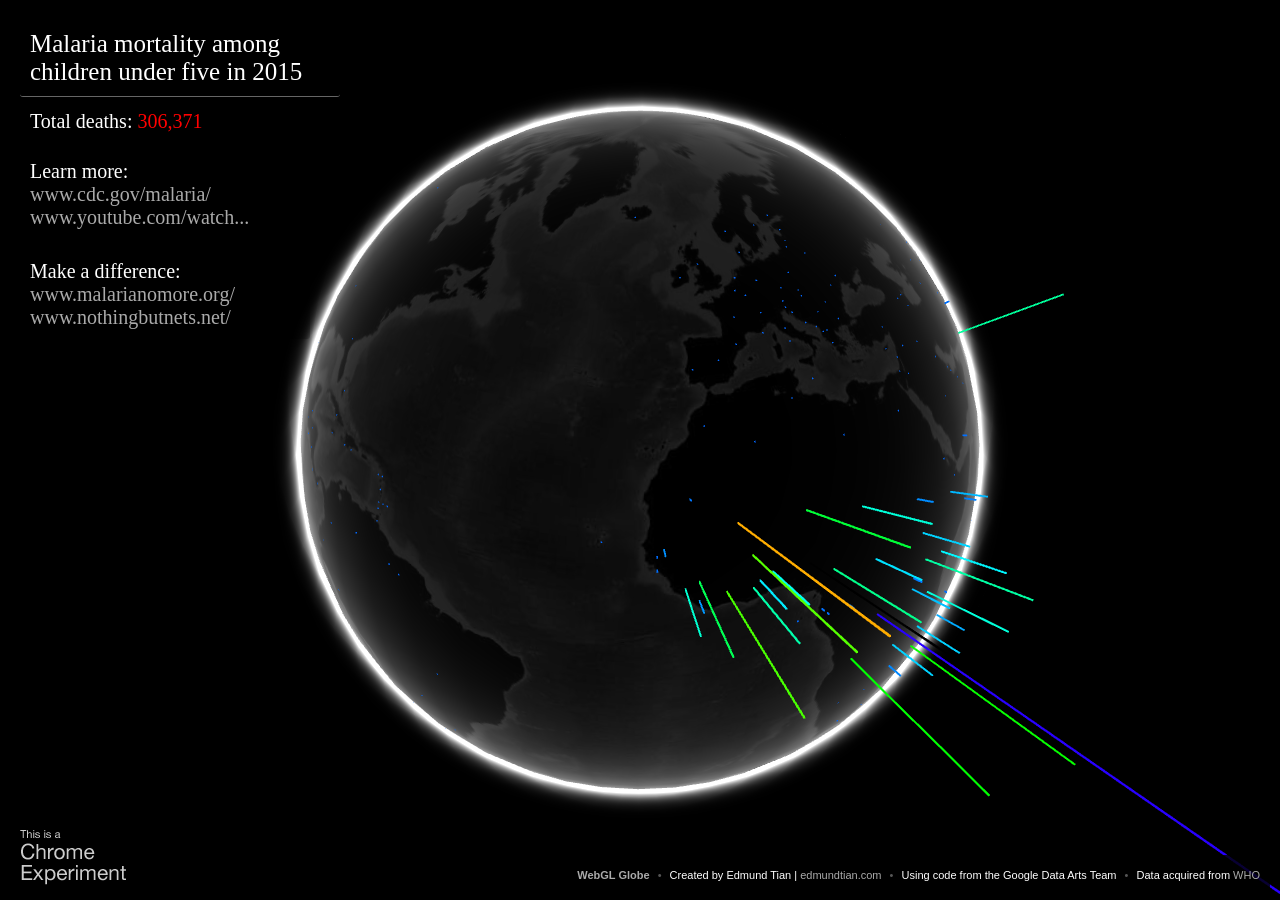
==== home.html @ 50d6d029 "Adding PHP file to deploy on Heroku" ====
<!DOCTYPE HTML>
<html lang="en">
  <head>
    <title>WebGL Globe</title>
    <meta charset="utf-8">
    <link type="text/css" rel="stylesheet" href="style.css"/>
    </style>
  </head>
  <body>

  <div id="container"></div>

  <div id="info">
    <strong><a href="http://www.chromeexperiments.com/globe">WebGL Globe</a target="_blank"></strong> 
    <span class="bull">&bull;</span>
    </span> Created by Edmund Tian | <a href="http://edmundtian.com/" target="_blank">edmundtian.com</a>
    <span class="bull">&bull;</span> Using code from the Google Data Arts Team <span class="bull">&bull;</span> 
    Data acquired from <a href="https://data.unicef.org/topic/child-health/malaria/" target="_blank">WHO</a>
  </div>

  <div id="currentInfo">
    <span id="year1990" class="year">all</span>
    <!-- <span id="year1995" class="year">1995</span>
    <span id="year2000" class="year">2000</span> -->
  </div>

  <div id="title" class="block">
    Malaria mortality among children under five in 2015
  </div>

  <div id="total" class="block">
    Total deaths: <span id="numDeaths">306,371</span>
  </div>

  <div id="learnMore" class="block">
    Learn more:
    <a href="https://www.cdc.gov/malaria/">www.cdc.gov/malaria/</a>
    <a href="https://www.youtube.com/watch?v=Jt5u1lX9yZI" target="_blank">www.youtube.com/watch...</a>
  </div>

  <div id="makeDif" class="block">
    Make a difference:
    <a href="https://www.malarianomore.org/" target="_blank">www.malarianomore.org/</a><br>
    <a href="http://www.nothingbutnets.net/" target="_blank">www.nothingbutnets.net/</a><br>

  </div>

  <a id="ce" href="http://www.chromeexperiments.com/globe" target="_blank">
    <span>This is a Chrome Experiment</span>
  </a>

  <script type="text/javascript" src="third-party/Detector.js"></script>
  <script type="text/javascript" src="third-party/three.min.js"></script>
  <script type="text/javascript" src="third-party/Tween.js"></script>
  <script type="text/javascript" src="globe.js"></script>
  <script type="text/javascript">

    if(!Detector.webgl){
      Detector.addGetWebGLMessage();
    } else {

      var years = ['1990'];
      var container = document.getElementById('container');
      var globe = new DAT.Globe(container);

      console.log(globe);
      var i, tweens = [];
      
      var settime = function(globe, t) {
        return function() {
          new TWEEN.Tween(globe).to({time: t/years.length},500).easing(TWEEN.Easing.Cubic.EaseOut).start();
          var y = document.getElementById('year'+years[t]);
          if (y.getAttribute('class') === 'year active') {
            return;
          }
          var yy = document.getElementsByClassName('year');
          for(i=0; i<yy.length; i++) {
            yy[i].setAttribute('class','year');
          }
          y.setAttribute('class', 'year active');
        };
      };
      
      for(var i = 0; i<years.length; i++) {
        var y = document.getElementById('year'+years[i]);
        y.addEventListener('mouseover', settime(globe,i), false);
      }
      
      var xhr;
      TWEEN.start();
      
      
      xhr = new XMLHttpRequest();
      xhr.open('GET', 'data.json', true);
      xhr.onreadystatechange = function(e) {
        if (xhr.readyState === 4) {
          if (xhr.status === 200) {
            var data = JSON.parse(xhr.responseText);
            window.data = data;
            for (i=0;i<data.length;i++) {
              globe.addData(data[i][1], {format: 'magnitude', name: data[i][0], animated: true});
            }
            globe.createPoints();
            settime(globe,0)();
            globe.animate();
            document.body.style.backgroundImage = 'none'; // remove loading
          }
        }
      };
      xhr.send(null);
    }

  </script>

  </body>

</html>
---- style.css ----
html {
  height: 100%;
}
body {
  margin: 0;
  padding: 0;
  background: #000000 url(loading.gif) center center no-repeat;
  color: #ffffff;
  font-family: sans-serif;
  font-size: 13px;
  line-height: 20px;
  height: 100%;
}

#info {

  font-size: 11px;
  position: absolute;
  bottom: 5px;
  background-color: rgba(0,0,0,0.8);
  border-radius: 3px;
  right: 10px;
  padding: 10px;

}

#currentInfo {
  width: 270px;
  position: absolute;
  left: 20px;
  top: 63px;

  background-color: rgba(0,0,0,0.2);

  /*border-top: 1px solid rgba(255,255,255,0.4);*/
  padding: 10px;
}

a {
  color: #aaa;
  text-decoration: none;
}
a:hover {
  text-decoration: underline;
}

.bull {
  padding: 0 5px;
  color: #555;
}
.block {
  position: absolute;
  width: 270px;
  left: 20px;
  background-color: rgba(0,0,0,0.2);
  border-radius: 3px;
  font: 20px Georgia;
  padding: 10px;
}
#title {
  top: 20px;
  font-size: 25px;
  width: 300px;
  border-bottom: 1px solid rgba(255,255,255,0.4);
}

#total {
  top: 100px;
}
#numDeaths {
  color: red;
}
#learnMore {
  position: absolute;
  top: 150px;
  width: 270px;
  left: 20px;
  background-color: rgba(0,0,0,0.2);
  border-radius: 3px;
  font: 20px Georgia;
  padding: 10px;
}
#makeDif {
  top: 250px;
}

.year {
  font: 16px Georgia;
  line-height: 26px;
  height: 30px;
  text-align: center;
  float: left;
  width: 90px;
  color: rgba(255, 255, 255, 0.4);

  cursor: pointer;
  -webkit-transition: all 0.1s ease-out;
}
#year1990 {
  display: none;
}

.year:hover, .year.active {
  font-size: 23px;
  color: #fff;
}

#ce span {
  display: none;
}

#ce {
  width: 107px;
  height: 55px;
  display: block;
  position: absolute;
  bottom: 15px;
  left: 20px;
  background: url(ce.png);
}
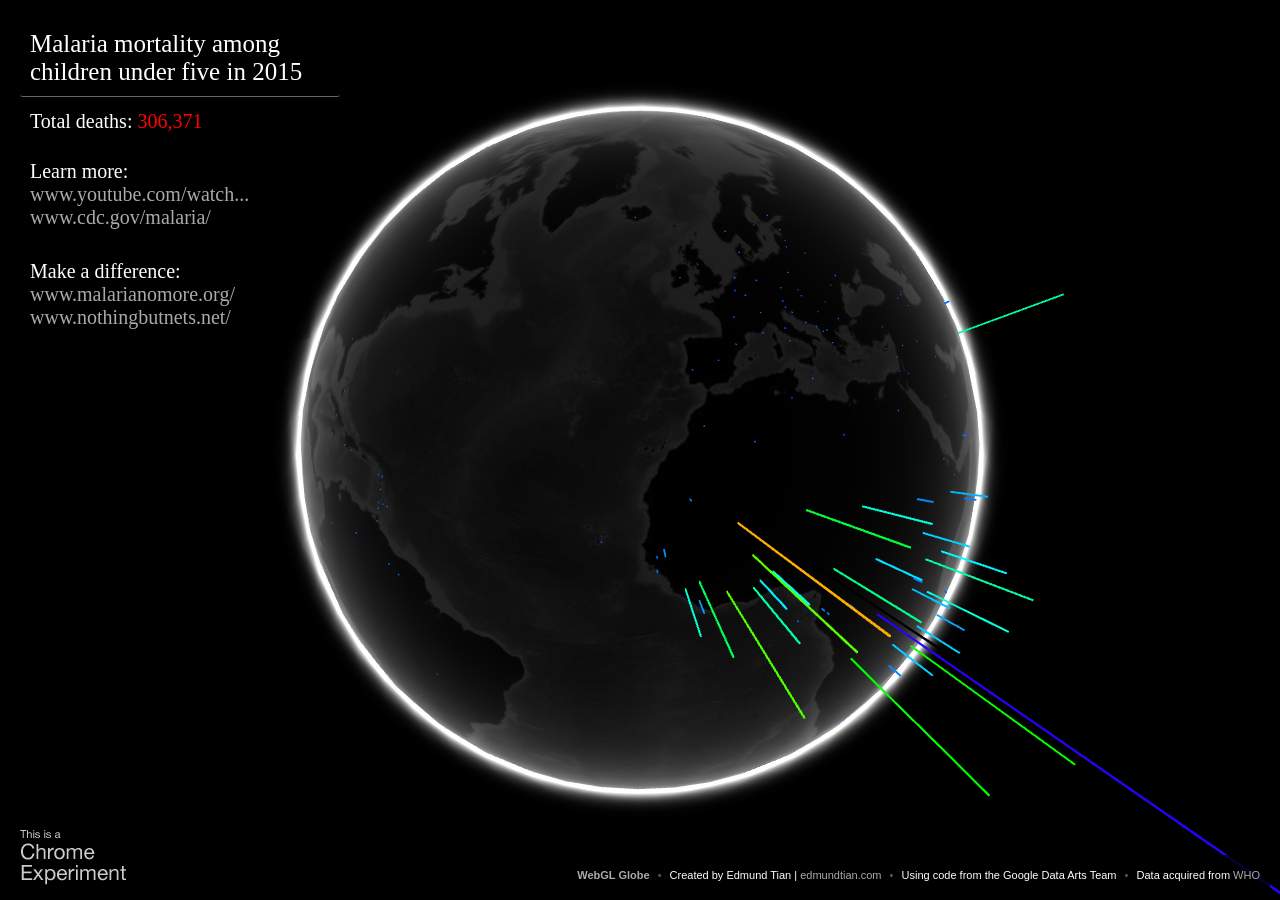
==== commit 8011d10c: "moved youtube link to top" ====
--- a/home.html
+++ b/home.html
@@ -34,8 +34,8 @@
 
   <div id="learnMore" class="block">
     Learn more:
+    <a href="https://www.youtube.com/watch?v=Jt5u1lX9yZI" target="_blank">www.youtube.com/watch...</a>
     <a href="https://www.cdc.gov/malaria/">www.cdc.gov/malaria/</a>
-    <a href="https://www.youtube.com/watch?v=Jt5u1lX9yZI" target="_blank">www.youtube.com/watch...</a>
   </div>
 
   <div id="makeDif" class="block">
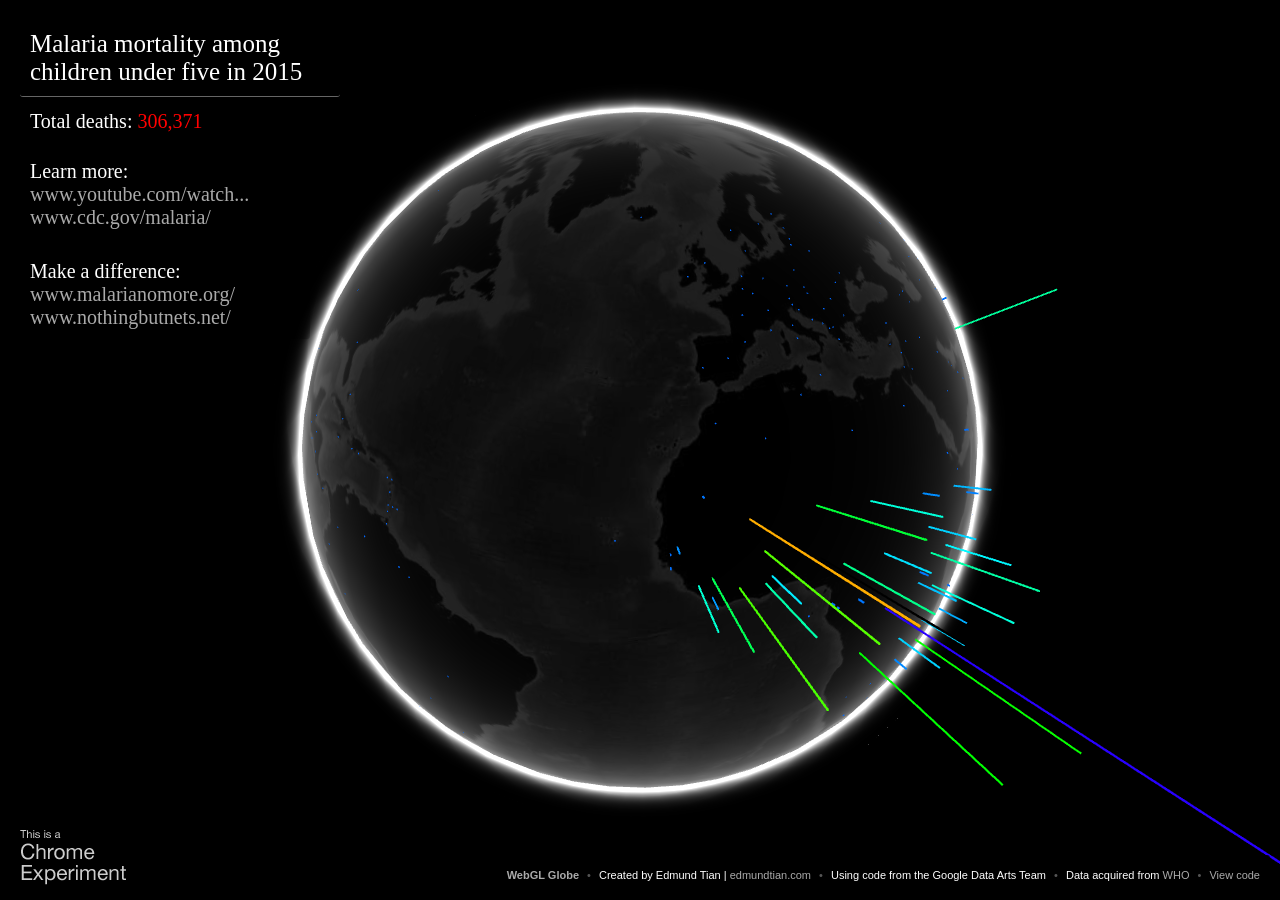
==== commit daf40267: "added GitHub link" ====
--- a/home.html
+++ b/home.html
@@ -15,7 +15,8 @@
     <span class="bull">&bull;</span>
     </span> Created by Edmund Tian | <a href="http://edmundtian.com/" target="_blank">edmundtian.com</a>
     <span class="bull">&bull;</span> Using code from the Google Data Arts Team <span class="bull">&bull;</span> 
-    Data acquired from <a href="https://data.unicef.org/topic/child-health/malaria/" target="_blank">WHO</a>
+    Data acquired from <a href="https://data.unicef.org/topic/child-health/malaria/" target="_blank">WHO</a> <span class="bull">&bull;</span> 
+    <a href="https://github.com/3dmund/malaria-visualization">View code</a>
   </div>
 
   <div id="currentInfo">
